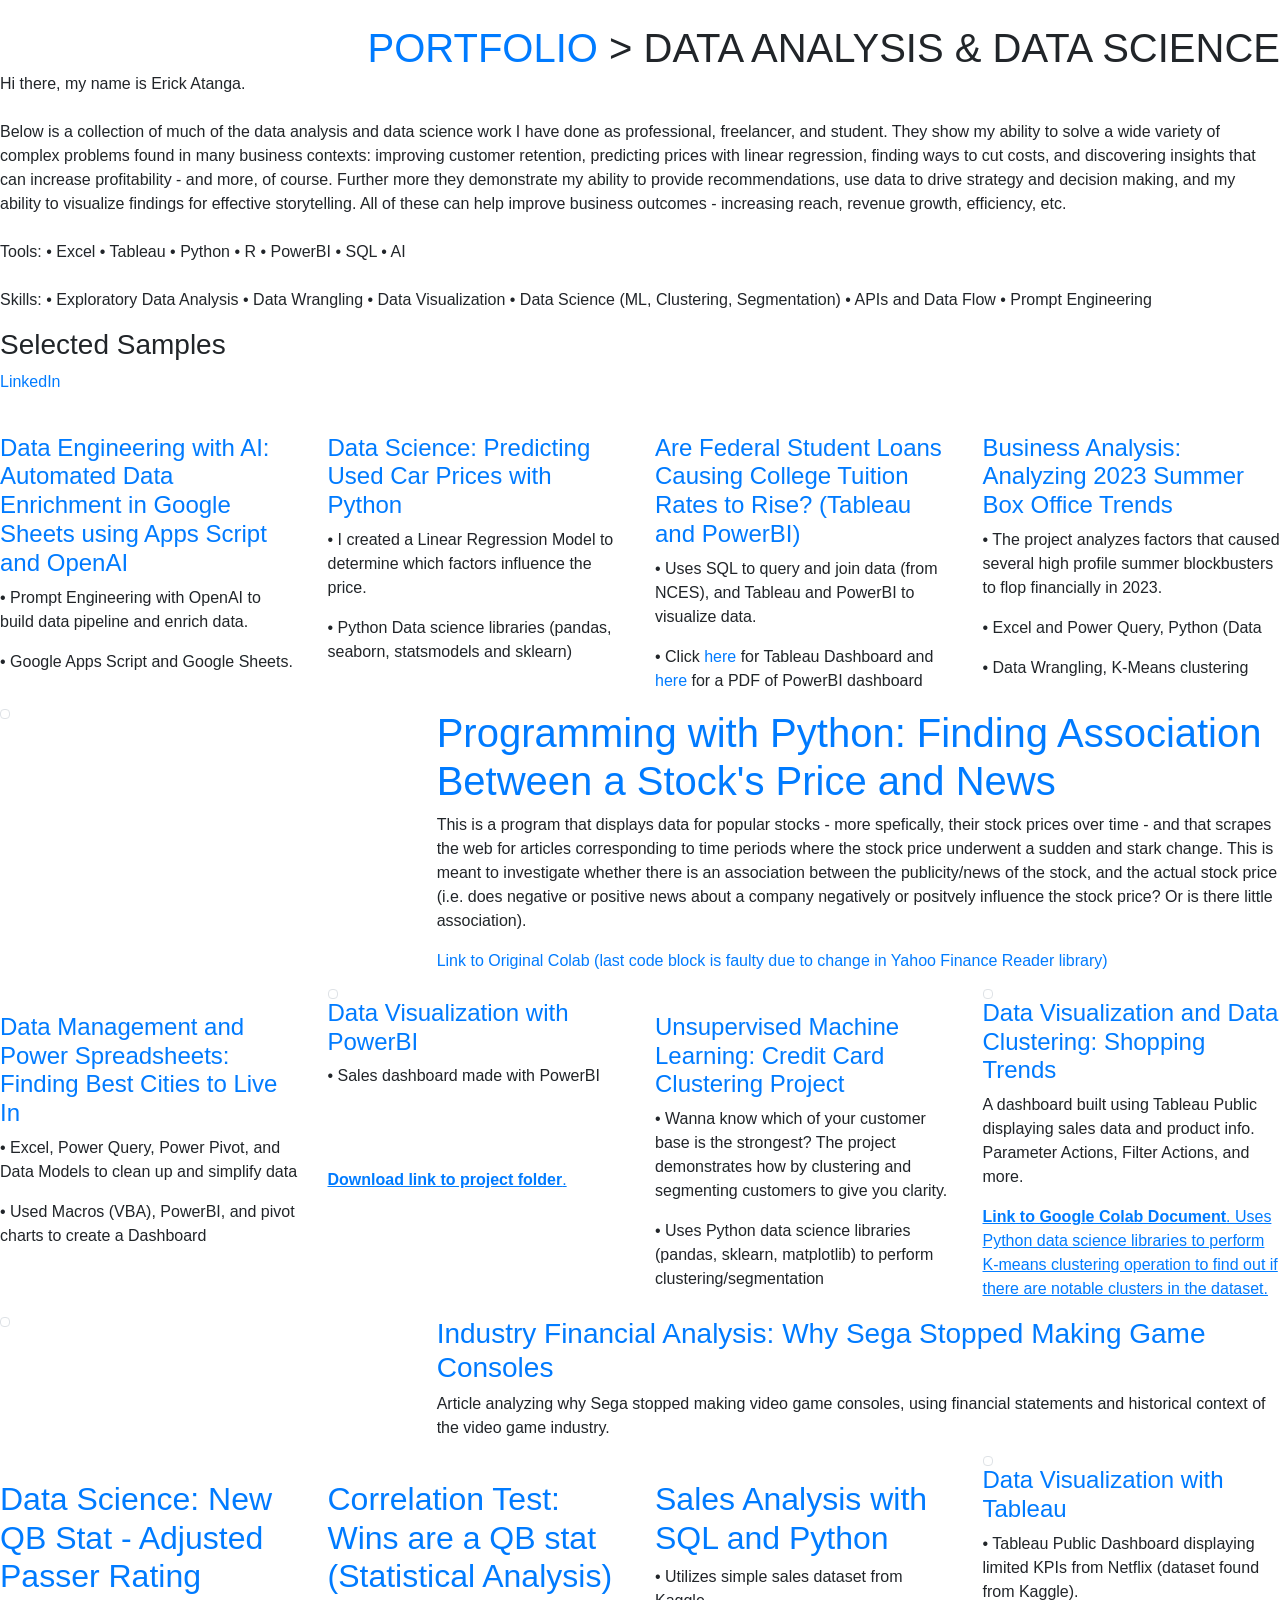
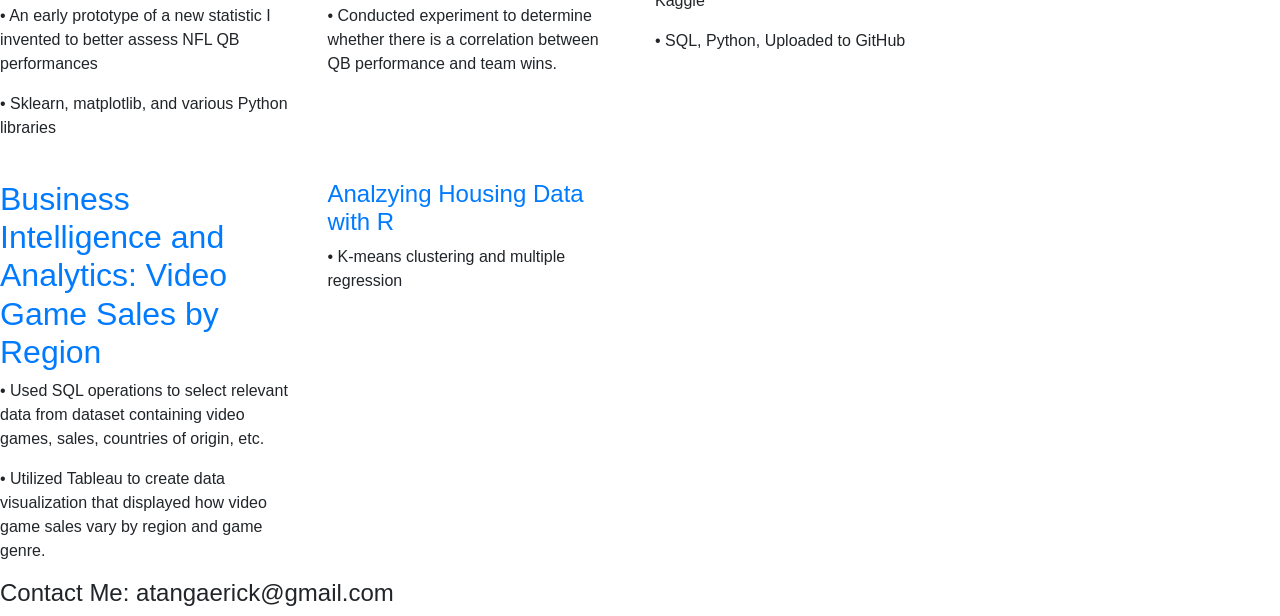
==== dataanalysis.html @ 1e57eef2 "Update dataanalysis.html" ====
<!DOCTYPE html>
<html lang="en" dir="ltr">
  <head>
    <meta charset="utf-8" name="viewport" content="width=device-width, initial-scale=1, maximum-scale=1">
    <title></title>
    <link rel="stylesheet" href="https://stackpath.bootstrapcdn.com/bootstrap/4.3.1/css/bootstrap.min.css" integrity="sha384-ggOyR0iXCbMQv3Xipma34MD+dH/1fQ784/j6cY/iJTQUOhcWr7x9JvoRxT2MZw1T" crossorigin="anonymous">
    <link rel ="stylesheet" type="text/css" href="styles.css">
  </head>
  <body>
    <header>
      <div class="logo">
        <a onclick = "showHome()" href="index.html"><img src="logo3.png" alt="" height="56px"></a>

      </div>
      <div  style="float:right;"class="port_showcase">
        <h1><a href="portfolio.html">PORTFOLIO</a> > DATA ANALYSIS & DATA SCIENCE</h1>

      </div
    </header>

<div class="webdev_PAGE da_container">
    <br><br>

    <!-- Intro paragraph -->
    <p style="font-size: 15 px;"> Hi there, my name is Erick Atanga.
    <br>
    <br>
    Below is a collection of much of the data analysis and data science work I have done as professional, freelancer, and student.
      They show my ability to solve a wide variety of complex problems found in many business contexts: improving customer retention, 
      predicting prices with linear regression, finding ways to cut costs, and discovering insights that can increase profitability - and more, of course. 
      Further more they demonstrate my ability to provide recommendations, use data to drive strategy and decision making, and my ability to 
      visualize findings for effective storytelling. All of these can help improve business outcomes - increasing reach, revenue growth, efficiency, etc.
      



    <br> <br>
    Tools: • Excel  • Tableau  • Python  • R  • PowerBI  • SQL • AI

    <br> <br>
    Skills: • Exploratory Data Analysis • Data Wrangling  • Data Visualization  • Data Science (ML, Clustering, Segmentation)  • APIs and Data Flow   •  Prompt Engineering
    </p>

    <h3> Selected Samples </h3>




    <p><a href="https://www.linkedin.com/in/erick-atanga/">LinkedIn </a></p>
  
    <!-- First Row -->
    <div class="row ">

      
       <div class="col-xs-3 col-md-3">
          <div class="row port_block">
            <div class="col-sm-12 col-md-12 image">
              <img src="Total Sales in 2024 by Classification.png" alt="" class ="img-fluid mb-4 float-left">
            </div>
            <div class="col-sm-12 col-md-12 text">
              <h4><a href="https://medium.com/@atangaerick/data-engineering-with-ai-data-flow-global-car-sales-analysis-144ca59e19d1">Data Engineering with AI: Automated Data Enrichment in Google Sheets using Apps Script and OpenAI</a></h4>
              <p>• Prompt Engineering with OpenAI to build data pipeline and enrich data.</p>
              <p>• Google Apps Script and Google Sheets.</p>
            </div>
          </div>
        </div>

        <div class="col-xs-3 col-md-3">
          <div class="row port_block">
            <div class="col-sm-12 col-md-12 image">
              <img src="car-dealership.jpg" alt="" class ="img-fluid mb-4 float-left">
            </div>
            <div class="col-sm-12 col-md-12 text">
              <h4><a href="https://colab.research.google.com/drive/1rkM5wm70Lut0s2rb2PP7ncopTNyig13F">Data Science: Predicting Used Car Prices with Python</a></h4>
              <p>• I created a Linear Regression Model to determine which factors influence the price.</p>
              <p>• Python Data science libraries (pandas, seaborn, statsmodels and sklearn) </p>
            </div>
          </div>
        </div>

        <div class="col-xs-3 col-md-3">
          <div class="row port_block">
            <div class="col-sm-12 col-md-12 image">
              <img src="img/powerbi-dash.png" alt="" class ="img-fluid mb-4 float-left">
            </div>
            <div class="col-sm-12 col-md-12 text">
              <h4><a href="student-loan.html">Are Federal Student Loans Causing College Tuition Rates to Rise? (Tableau and PowerBI)</a></h4>
              <p>• Uses SQL to query and join data (from NCES), and Tableau and PowerBI to visualize data.</p>
              <p>• Click <a href="https://public.tableau.com/app/profile/erick.atanga/viz/CostofTuitionvsStudentLoanAmountAretheyrelated/Dashboard1">here</a> for Tableau Dashboard
                and <a href="downloads/loan-tuition-pdf.pdf">here</a> for a PDF of PowerBI dashboard</p>
            </div>
          </div>
        </div>

        <div class="col-xs-3 col-md-3">
          <div class="row port_block">
            <div class="col-sm-12 col-md-12 image">
              <img src="tbos_summer_2023_img.webp" alt="" class ="img-fluid mb-4 float-left">
            </div>
            <div class="col-sm-12 col-md-12 text">
              <h4><a href="https://theboxofficescientist.com/2023/12/14/analyzing-box-office-movie-trends-in-the-post-covid-era/">Business Analysis: Analyzing 2023 Summer Box Office Trends</a></h4>
              <p>• The project analyzes factors that caused several high profile summer blockbusters to flop financially in 2023.</p>
              <p>• Excel and Power Query, Python (Data</p>
              <p>• Data Wrangling, K-Means clustering</p>
            </div>
          </div>
        </div>



       


    </div>

  
  <!-- Stock Row -->

    <div class="row port_block ">
      <div class="col-xs-4 col-md-4 col-lg-4 image">
        <img src="stock_assoc.png" class="img-thumbnail float-left" alt="">
      </div>
      <div class="col-xs-8 col-md-8 col-lg-8 text">
        <h1><a href="https://github.com/eatanga-git/stockPriceAssocationWithNews/blob/main/Erick_Atanga_ISH.ipynb">Programming with Python: Finding Association Between a Stock's Price and News</a></h1>
        <p>This is a program that displays data for popular stocks - more spefically, their stock prices over time - and that scrapes the web for articles corresponding to time periods where the stock price underwent a sudden and stark change. This is meant to investigate whether there is an association between the publicity/news of the stock, and the actual stock price (i.e. does negative or positive news about a company negatively or positvely influence the stock price? Or is there little association).</p>
        <p><a href="https://colab.research.google.com/drive/13ug18mvxejWuTKfoSpHkppxMhvERC9QQ">Link to Original Colab (last code block is faulty due to change in Yahoo Finance Reader library)</a></p>
      </div>
    </div>

    
  
    <!-- Shopping Trends and PowerBI row -->
    <div class="row ">

      <div class="col-xs-3 col-md-3">
        <div class="row port_block">
          <div class="col-sm-12 col-md-12 image">
            <img src="best_cities.png" alt="" class ="img-fluid mb-4 float-left">
          </div>
          <div class="col-sm-12 col-md-12 text">
            <h4><a href="best-cities.html">Data Management and Power Spreadsheets: Finding Best Cities to Live In</a></h4>
            <p>• Excel, Power Query, Power Pivot, and Data Models to clean up and simplify data</p>
            <p>• Used Macros (VBA), PowerBI, and pivot charts to create a Dashboard</p>
          </div>
        </div>
      </div>


      <div class="col-xs-3 col-md-3">
        <div class="row port_block ">
          <div class="col-xs-12 col-md-12 col-lg-12 image">
            <img src="img/powerbi_img.png" class="img-thumbnail float-left" alt="">
          </div>
          <div class="col-xs-12 col-md-12 col-lg-12 text">
            <h4><a href="downloads/p3_powerbi.zip" download> Data Visualization with PowerBI</a></h4>
            <p>• Sales dashboard made with PowerBI<p>
              <br></br>
            <p><a href="downloads/p3_powerbi.zip" download><u><b>Download link to project folder</b>.</u></a></p>
          </div>
        </div>
      </div>
     


    <!-- Tableau Row -->
    
       

       <div class="col-xs-3 col-md-3">
          <div class="row port_block">
            <div class="col-xs-12 col-md-12 col-lg-12 image">
              <img src="collab-logo.png" alt="" class ="img-fluid mb-4 float-left">
            </div>
            <div class="col-sm-12 col-md-12 text">
              <h4><a href="https://colab.research.google.com/drive/1xH-5D46YMCDhdMShTvZAqkut_VW6xddQ?usp=sharing">Unsupervised Machine Learning: Credit Card Clustering Project</a></h2>
              <p>• Wanna know which of your customer base is the strongest?
              The project demonstrates how by clustering and segmenting customers to give you clarity.</p>
              <p>• Uses Python data science libraries (pandas, sklearn, matplotlib) to perform clustering/segmentation</p>
            </div>
          </div>
        </div>
      

        <div class="col-xs-3 col-md-3">
          <div class="row port_block ">
            <div class="col-xs-12 col-md-12 col-lg-12 image">
              <img src="shopping-trends.png" class="img-thumbnail float-left" alt="">
            </div>
            <div class="col-xs-12 col-md-12 col-lg-12 text">
              <h4><a href="https://public.tableau.com/views/ShoppingTrends_17324168523340/Dashboard1?:language=en-US&:sid=&:redirect=auth&:display_count=n&:origin=viz_share_link">Data Visualization and Data Clustering: Shopping Trends</a></h4>
              <p>A dashboard built using Tableau Public displaying sales data and product info. Parameter Actions, Filter Actions, and more. </p>
              <p><a href="https://colab.research.google.com/drive/1JVxu6tYnQdXkBpcEbcwhyKxZLcVMwJ1O?usp=sharing"><u><b>Link to Google Colab Document</b>. Uses Python data science libraries to perform K-means clustering operation to find out if there are notable
              clusters in the dataset.</u></a></p>
            </div>
          </div>
        </div>
    </div>
    

   <div class="row port_block ">
      <div class="col-xs-4 col-md-4 col-lg-4 image">
        <img src="Sega Net Income (Operating Income minus Operating Expenses and Taxes) 1993-2001 in USD.png" class="img-thumbnail float-left" alt="">
      </div>
      <div class="col-xs-8 col-md-8 col-lg-8 text">
        <h3><a href="https://medium.com/@atangaerick/the-real-reason-sega-stopped-making-consoles-f03199b3f289">Industry Financial Analysis: Why Sega Stopped Making Game Consoles </a></h1>
        <p>Article analyzing why Sega stopped making video game consoles, using financial statements and historical context of the video game industry.</p>
        
      </div>
    </div>

    <!-- Third Row -->
    
  <div class = "row">
        <div class="col-xs-3 col-md-3">
          <div class="row port_block">
            <div class="col-sm-12 col-md-12 image">
              <img src="purdy.webp" alt="" class ="img-fluid mb-4 float-left">
            </div>
            <div class="col-sm-12 col-md-12 text">
              <h2><a href="https://takethissports.com/new-qb-stat-adjusted-passer-rating/">Data Science: New QB Stat - Adjusted Passer Rating</a></h2>
              <p>• An early prototype of a new statistic I invented to better assess NFL QB performances</p>
              <p>• Sklearn, matplotlib, and various Python libraries </p>
            </div>
          </div>
        </div>

        <div class="col-xs-3 col-md-3">
          <div class="row port_block">
            <div class="col-sm-12 col-md-12 image">
              <img src="tt_home.png" alt="" class ="img-fluid mb-4 float-left">
            </div>
            <div class="col-sm-12 col-md-12 text">
              <h2><a href="https://takethissports.com/wins-are-a-qb-stat-statistical-analysis/">Correlation Test: Wins are a QB stat (Statistical Analysis)</a></h2>
              <p>• Conducted experiment to determine whether there is a correlation between QB performance and team wins.</p>
            </div>
          </div>

        </div>




        <div class="col-xs-3 col-md-3">
          <div class="row port_block">
            <div class="col-sm-12 col-md-12 image">
              <img src="sql-example.png" alt="" class ="img-fluid mb-4 float-left">
            </div>
            <div class="col-sm-12 col-md-12 text">
              <h2><a href="https://github.com/eatanga-git/sales-analysis-mysql">Sales Analysis with SQL and Python</a></h2>
              <p>• Utilizes simple sales dataset from Kaggle </p>
              <p>• SQL, Python, Uploaded to GitHub</p>
            </div>
          </div>
        </div>

       <div class="col-xs-3 col-md-3">
            <div class="row port_block ">
                <div class="col-xs-12 col-md-12 col-lg-12 image">
                  <img src="netflix-dashboard.png" class="img-thumbnail float-left" alt="">
                </div>
                <div class="col-xs-12 col-md-12 col-lg-12 text">
                  <h4><a href="https://public.tableau.com/views/NetflixDashboard_17322525082250/Dashboard1?:language=en-US&:sid=&:redirect=auth&:display_count=n&:origin=viz_share_link">Data Visualization with Tableau</a></h4>
                  <p>• Tableau Public Dashboard displaying limited KPIs from Netflix (dataset found from Kaggle).</p>
                </div>
            </div>
          </div>


       

  </div>

     
  
  <!-- Bottom Row -->

  <div class = "row">
        <div class="col-xs-3 col-md-3">
          <div class="row port_block">
            <div class="col-sm-12 col-md-12 image">
              <img src="Dashboard_1.png" alt="" class ="img-fluid mb-4 float-left">
            </div>
            <div class="col-sm-12 col-md-12 text">
              <h2><a href="https://drive.google.com/file/d/1iudBcihu8FjoLsHeZFnyFnBpuEWPBEAp/view?usp=sharing">Business Intelligence and Analytics: Video Game Sales by Region</a></h2>
              <p>•	Used SQL operations to select relevant data from dataset containing video games, sales, countries of origin, etc.</p>

              <p>•	Utilized Tableau to create data visualization that displayed how video game sales vary by region and game genre. </p>
            </div>
          </div>
        </div>

       <div class="col-xs-3 col-md-3">
          <div class="row port_block">
            <div class="col-sm-12 col-md-12 image">
              <img src="img/r_proj_images/regressor_output.png" alt="" class ="img-fluid mb-4 float-left">
            </div>
            <div class="col-sm-12 col-md-12 text">
              <h4><a href="Housing-with-r.html">Analzying Housing Data with R</a></h4>
              <p>• K-means clustering and multiple regression</p>
            </div>
          </div>
        </div>

     




</div>



    


    <!-- Fifth Row -->
    <div class="row ">




    </div>
</div>






  <footer onclick="showContact()" >
    <h4 >Contact Me: atangaerick@gmail.com </h4>

  </footer>
  <script src="https://code.jquery.com/jquery-3.3.1.slim.min.js" integrity="sha384-q8i/X+965DzO0rT7abK41JStQIAqVgRVzpbzo5smXKp4YfRvH+8abtTE1Pi6jizo" crossorigin="anonymous"></script>
  <script src="https://cdnjs.cloudflare.com/ajax/libs/popper.js/1.14.7/umd/popper.min.js" integrity="sha384-UO2eT0CpHqdSJQ6hJty5KVphtPhzWj9WO1clHTMGa3JDZwrnQq4sF86dIHNDz0W1" crossorigin="anonymous"></script>
  <script src="https://stackpath.bootstrapcdn.com/bootstrap/4.3.1/js/bootstrap.min.js" integrity="sha384-JjSmVgyd0p3pXB1rRibZUAYoIIy6OrQ6VrjIEaFf/nJGzIxFDsf4x0xIM+B07jRM" crossorigin="anonymous"></script>
  <script type="text/javascript" src="jquery.js"></script>
  <script src="script.js" charset="utf-8"></script>
  </body>
</html>
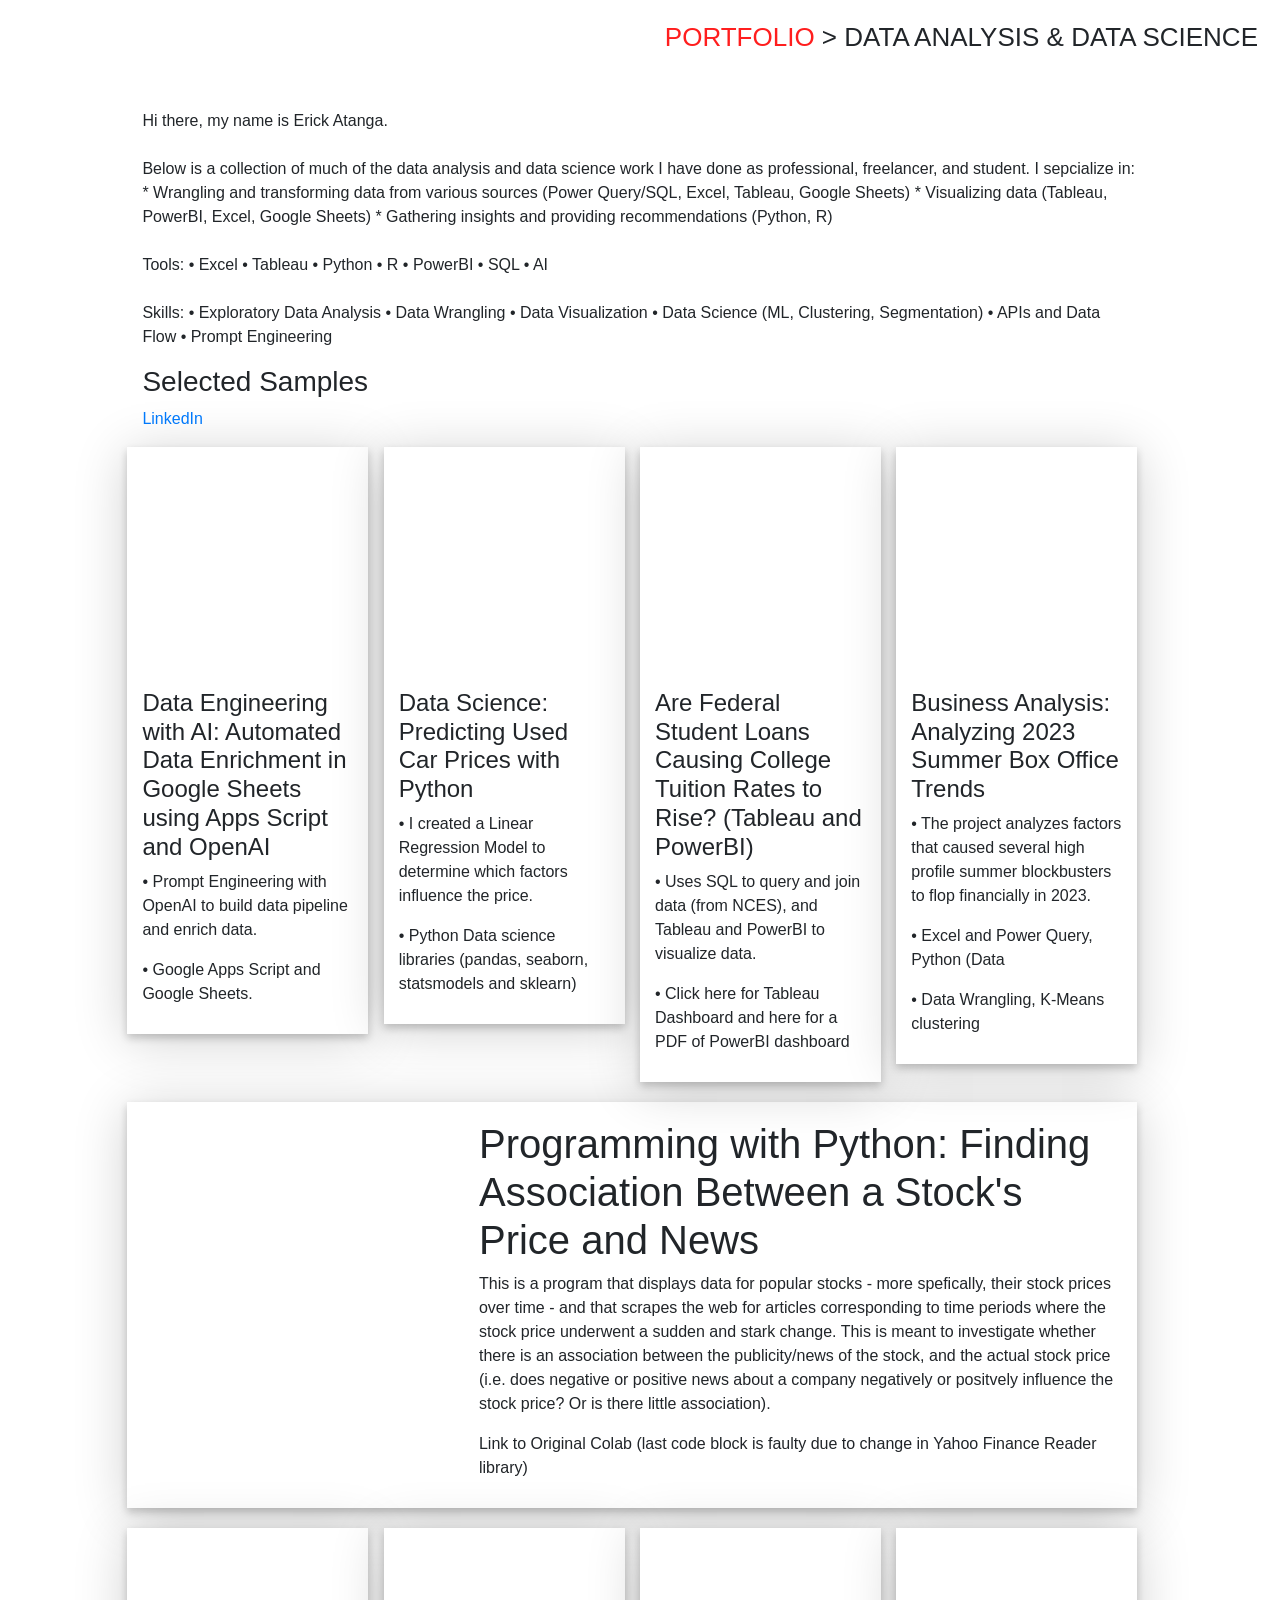
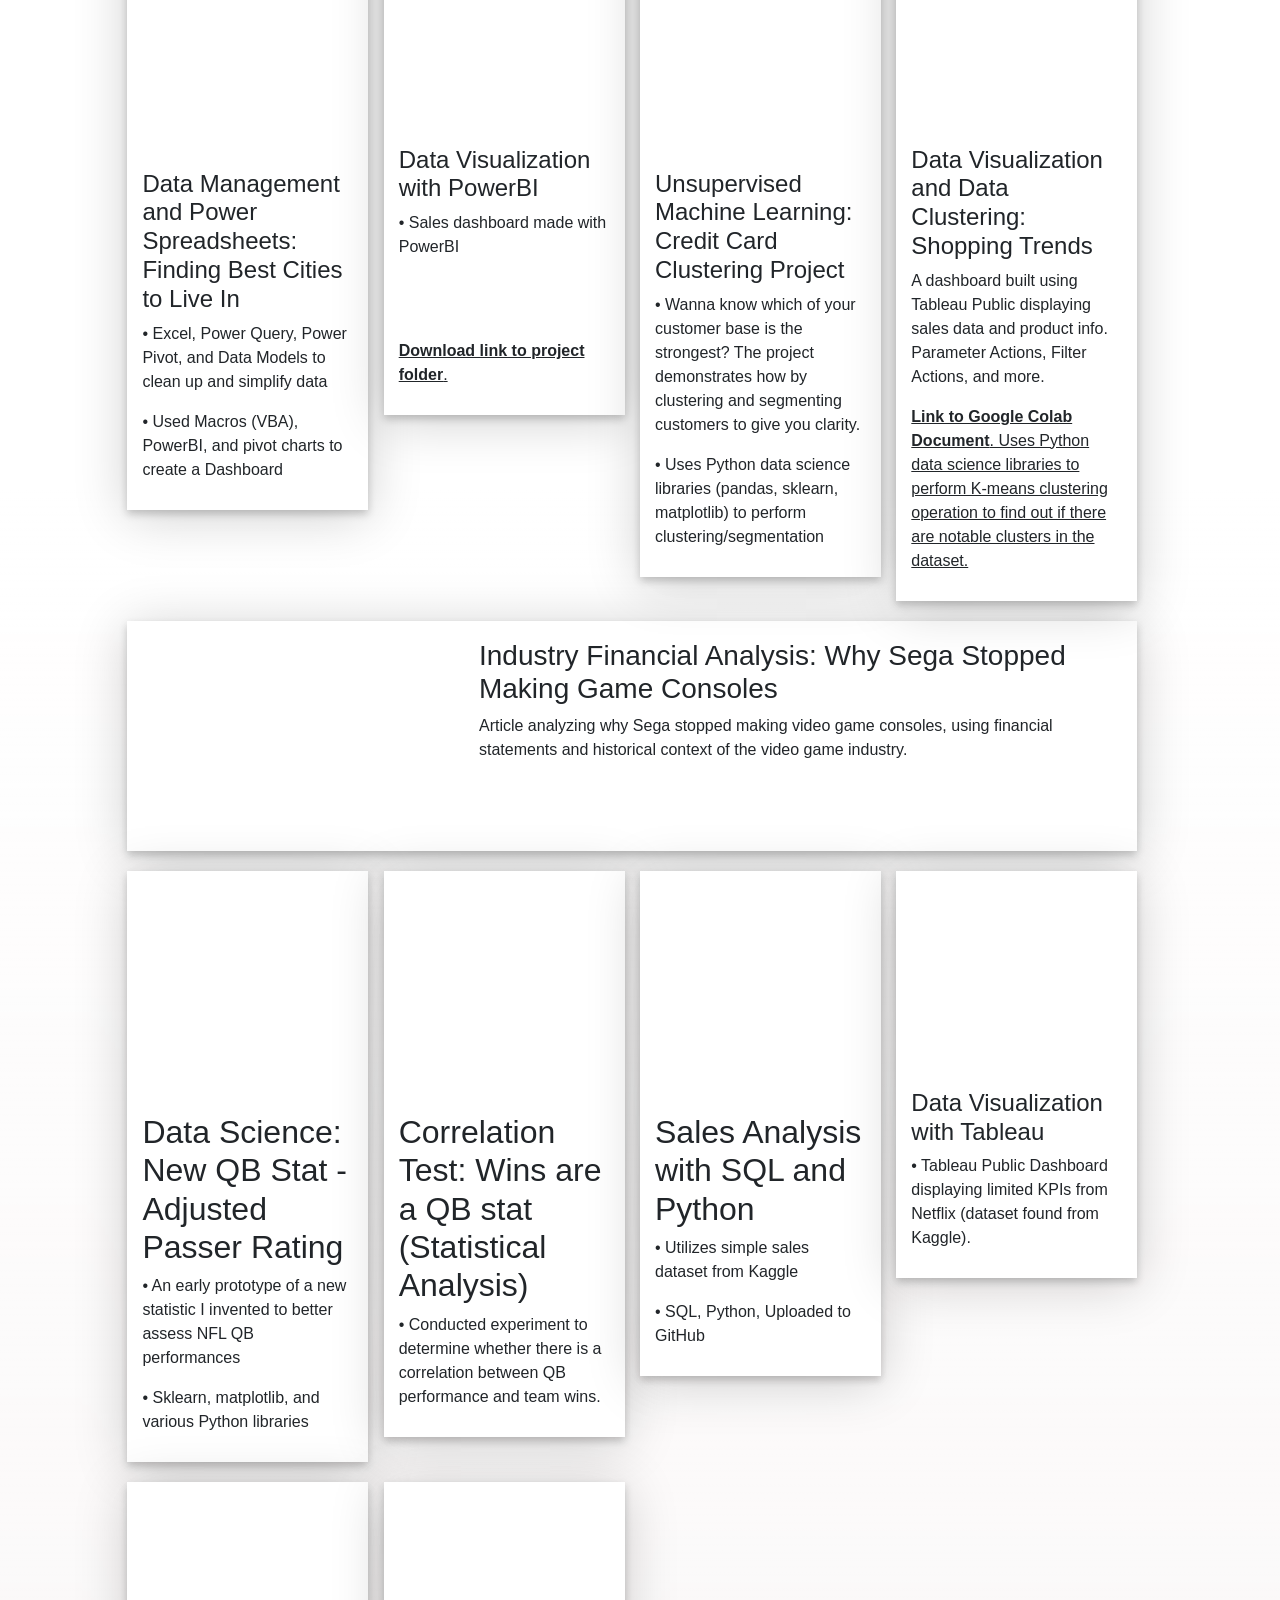
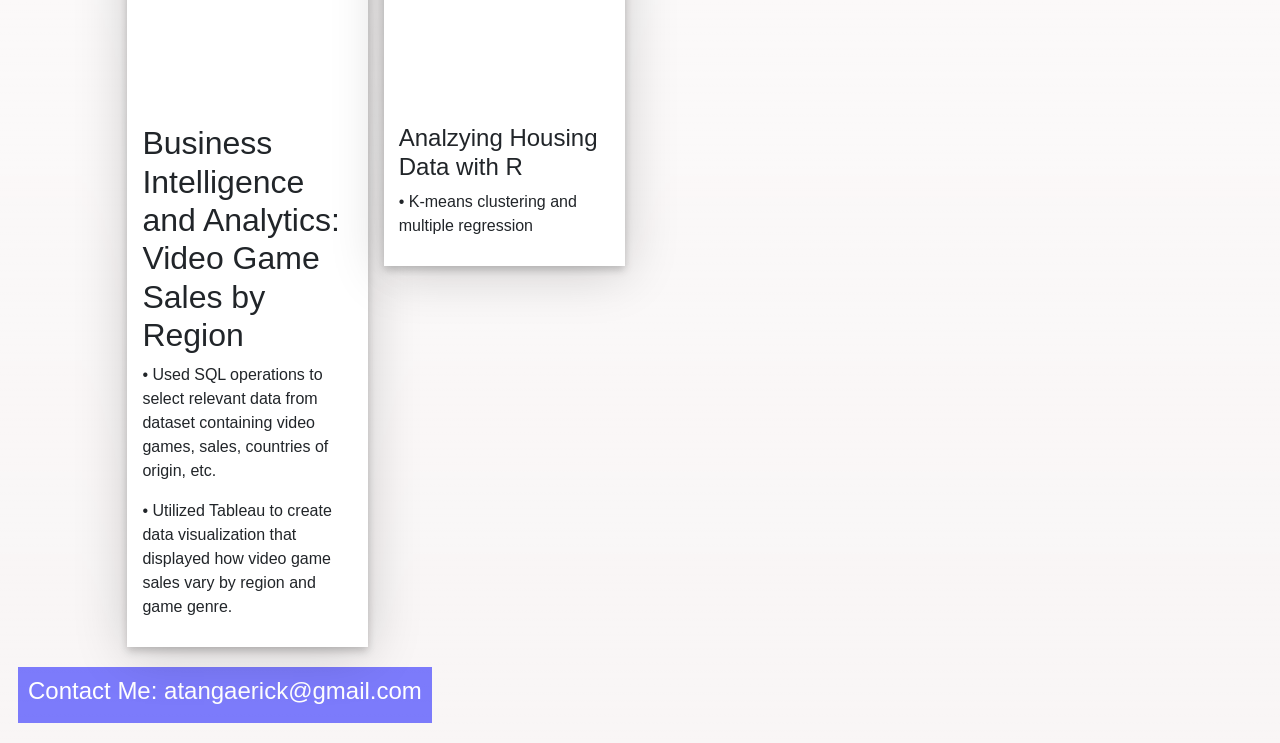
==== commit 9b7ec211: "Update dataanalysis.html" ====
--- a/dataanalysis.html
+++ b/dataanalysis.html
@@ -18,20 +18,17 @@
       </div
     </header>
 
-<div class="webdev_PAGE da_container">
+<div class="webdev_PAGE data_analysis_container">
     <br><br>
 
     <!-- Intro paragraph -->
-    <p style="font-size: 15 px;"> Hi there, my name is Erick Atanga.
+    <p style="font-size: 18 px;"> Hi there, my name is Erick Atanga.
     <br>
     <br>
-    Below is a collection of much of the data analysis and data science work I have done as professional, freelancer, and student.
-      They show my ability to solve a wide variety of complex problems found in many business contexts: improving customer retention, 
-      predicting prices with linear regression, finding ways to cut costs, and discovering insights that can increase profitability - and more, of course. 
-      Further more they demonstrate my ability to provide recommendations, use data to drive strategy and decision making, and my ability to 
-      visualize findings for effective storytelling. All of these can help improve business outcomes - increasing reach, revenue growth, efficiency, etc.
-      
-
+    Below is a collection of much of the data analysis and data science work I have done as professional, freelancer, and student. I sepcialize in:
+      * Wrangling and transforming data from various sources (Power Query/SQL, Excel, Tableau, Google Sheets)
+      * Visualizing data (Tableau, PowerBI, Excel, Google Sheets)
+      * Gathering insights and providing recommendations (Python, R)
 
 
     <br> <br>
--- a/styles.css
+++ b/styles.css
@@ -0,0 +1,564 @@
+@import url('https://fonts.googleapis.com/css?family=Noto+Sans:400,400i,700,700i');
+
+*{
+  margin: 0px;
+  padding: 0px;
+  image-orientation: from-image;
+}
+body{
+  background-color: rgb(249, 246, 246);
+  color: #212529;
+}
+.body_container{
+  width: 100%;
+  margin: auto;
+}
+.center {
+  text-align: center;
+}
+.container{
+  width: 74%;
+  margin: auto;
+}
+.da_container{
+  width: 90%;
+  margin: auto;
+}
+.data_analysis_container{
+  width: 80%;
+  margin: auto;
+}
+.home_container{
+  width: 73%;
+  margin: auto;
+}
+footer {
+  text-align: center;
+  color: white;
+  background-color: rgba(0,0,255, 0.5);
+  margin: 0px;
+  padding: 10px;
+}
+.showcase{
+  margin-top: 50px;
+  font-size: 100px;
+  font-weight:500;
+
+  /*background-image: url("img/drawings/Serena Williams.jpg");*/
+}
+
+/* HEADER / MAIN NAV */
+.main-header,
+header {
+  background-image: linear-gradient(rgba(255,255,255,0.98) 53%, rgba(255,255,255,0) 100%);
+  padding: 14px 18px 20px;
+  position: sticky;
+  position: -webkit-sticky;
+  top: 0;
+  z-index: 999;
+  display: flex;
+  align-items: center;
+  justify-content: space-between;
+  flex-wrap: wrap;
+}
+
+.logo {
+  margin-top: 0;
+  display: flex;
+  align-items: center;
+}
+
+.logo img {
+  transition: transform 0.3s ease;
+}
+
+.logo img:hover {
+  transform: scale(1.05);
+}
+
+nav,
+.nav {
+  display: flex;
+  align-items: center;
+  justify-content: flex-end;
+  gap: 10px;
+  margin-right: 0;
+  padding: 0;
+  background-color: transparent;
+}
+
+nav a,
+.nav a {
+  display: inline-block;
+  text-decoration: none;
+  padding: 10px 14px;
+  margin: 0;
+  font: 20px 'Noto Sans', sans-serif;
+  color: rgba(0, 0, 255, 1);
+  background-color: rgba(255,255,255,0.7);
+  border-radius: 8px;
+  transition: color 0.25s ease, background-color 0.25s ease, transform 0.25s ease;
+}
+
+/* IMPORTANT: do NOT change font-size on hover */
+nav a:hover,
+.nav a:hover {
+  text-decoration: none;
+  color: rgba(96, 176, 255, 1);
+  background-color: rgba(240, 248, 255, 0.95);
+  transform: translateY(-1px);
+}
+
+nav .icon,
+.nav .icon {
+  display: none;
+  font-size: 24px;
+  line-height: 1;
+}
+
+/* MOBILE */
+@media screen and (max-width: 1000px) {
+  .main-header,
+  header {
+    align-items: flex-start;
+  }
+
+  nav,
+  .nav {
+    width: 100%;
+    display: block;
+    margin-top: 10px;
+  }
+
+  nav a,
+  .nav a {
+    display: none;
+  }
+
+  nav a.icon,
+  .nav a.icon {
+    display: block;
+    width: fit-content;
+    margin-left: auto;
+    padding: 10px 12px;
+  }
+
+  nav.responsive,
+  .nav.responsive {
+    display: flex;
+    flex-direction: column;
+    align-items: stretch;
+    gap: 8px;
+  }
+
+  nav.responsive a,
+  .nav.responsive a {
+    display: block;
+    width: 100%;
+    text-align: left;
+    margin: 0;
+  }
+
+  nav.responsive a.icon,
+  .nav.responsive a.icon {
+    width: fit-content;
+    align-self: flex-end;
+  }
+}
+@keyframes Scale {
+  from {
+    transform: scale3d(1,1,1);
+  }
+  to{
+    transform: scale3d(1.25, 1.25, 1.25);
+  }
+}
+@-webkit-keyframes textScale {
+  from {
+    transform: scale3d(1,1,1);
+  }
+  to{
+    transform: scale3d(1.25, 1.25, 1.25);
+  }
+}
+/*home_PAGE**************/
+/*BODY*/
+.home_PAGE{
+  margin-top: 95px;
+  padding-bottom: 60px;
+}
+.home_PAGE h2{
+  line-height: 2.8;
+  font-weight: 300;
+  font-size: 210%;
+}
+.home_PAGE a {
+  text-decoration: none;
+      color: #212529;
+}
+.home_block{
+  margin-top: 0px;
+  padding-top: 0px;
+  margin-bottom: 0px;
+}
+.home_PAGE .row {
+
+    transition: all ease 0.9s ;
+    -webkit-transition: all ease 0.9s;
+  padding-bottom: 100px;
+  border-bottom: 2px solid rgba(122,122,122,0.1);
+
+}
+.home_PAGE .row:hover{
+  cursor: pointer;
+  filter: brightness(132%);
+  -webkit-filter: brightness(132%);
+  /*transform:scale(1.02);*/
+
+}
+
+.home_PAGE >.col {
+  padding-top: 0
+}
+.home_PAGE img {
+  width: 100%;
+    height: 100%;
+    object-fit: cover;
+    border: none;
+}
+.content{
+  margin: 20px 10px;
+}
+
+/*about_PAGE**************/
+/*BODY*/
+.about_PAGE {
+  display: none;
+  margin-top: 20px;
+padding-bottom: 60px;
+}
+.about_PAGE p {
+  font-size: 20px;
+  line-height: 2.1;
+  text-align: justify;
+}
+
+
+/*services_PAGE**************/
+/*BODY*/
+.services_PAGE{
+  display: none;
+  padding-bottom: 60px;
+}
+
+.service_block{
+  background-color: rgb(255,255,255);
+  box-shadow: 0 4px 8px 0 rgba(0, 0, 0, 0.2), 0 6px 50px 0 rgba(0, 0, 0, 0.19);
+  padding: 18px 0px 12px;
+  margin-bottom: 20px;
+
+}
+.service_block img{
+  display: inline-block;
+  border: none;
+  height: 130px;
+}
+.service_block .row{
+  background-color: rgba(255,255,255,1);
+}
+/*contact_PAGE**************/
+
+.contact_PAGE{
+  display: none;
+  padding-bottom: 60px;
+}
+.contact_PAGE p {
+  font-size: 28px;
+}
+/*BODY*/
+
+.hide{
+  opacity: 0%;
+}
+
+/*portfolio*/{
+
+}
+.port_container{
+  width: 85%;
+  margin: auto;
+}
+.port_block{
+  background-color: rgb(255,255,255);
+  box-shadow: 0 4px 8px 0 rgba(0, 0, 0, 0.2), 0 6px 50px 0 rgba(0, 0, 0, 0.19);
+  padding: 18px 0px 12px;
+  margin-bottom: 20px;
+  margin-right: 0.5px;
+  transition: all ease 0.4s;
+  -webkit-transition: all ease 0.4s;
+}
+
+.port_block:hover {
+  transform: scale(1.1);
+}
+.port_block img{
+  border: none;
+  max-width: 90%;
+  height: 200px;
+  object-fit: cover;
+  display: inline-block;
+}
+.portfolio_PAGE {
+  margin-bottom: 65px;
+}
+.portfolio_PAGE p{
+  font-size: 110%;
+}
+.portfolio_PAGE > .row{
+  z-index: 0;
+}
+.portfolio_PAGE a{
+  text-decoration: none;
+  color: #212529;
+}
+
+video {
+  padding: 0 !important;
+}
+
+.port_showcase {
+  position: relative;
+
+}
+.port_showcase h1 {
+  padding-top: 8px;
+  padding-right: 4px;
+  font-size: 26px;
+}
+  .port_showcase a{
+  transition: all ease 0.3s;
+  -webkit-transition: all ease 0.3s;
+  text-decoration: none;
+  color: rgba(255, 30, 30, 1);
+
+
+}
+.port_showcase a:hover{
+  text-decoration: none;
+  font-size: 105%;
+  color: rgba(255, 120, 10, 1);
+}
+
+
+/*motiongraphics and Animation pages*/
+.video_block {
+  box-shadow: 0 4px 8px 0 rgba(0, 0, 0, 0.2), 0 6px 50px 0 rgba(0, 0, 0, 0.19);
+  background-color: rgba(255,255,255,1);
+  padding: 30px 20px;
+  border-bottom: 2px solid rgba(122,122,122,0.1);
+}
+/*Web Development*/
+.webdev_PAGE .row  a {
+  color: #212529;
+}
+.webdev_PAGE .row a:hover {
+  text-decoration: none;
+  text-decoration: underline;
+}
+.illustration_PAGE{
+  padding-bottom: 35px;
+}
+.illustration_block{
+  background-color: rgba(255,255,255,1);
+  width: 100%;
+  box-shadow: 0 4px 8px 0 rgba(0, 0, 0, 0.2), 0 6px 50px 0 rgba(0, 0, 0, 0.19);
+  padding: 30px;
+}
+.illustration_block img {
+  padding: 10px 5px;
+  width: 20%;
+  margin-top: 5px;
+  transition: all ease 0.4s;
+  -webkit-transition: all ease 0.4s;
+}
+.illustration_block img:hover{
+  transform: scale(1.2);
+  filter: brightness(150%);
+}
+
+.illustration_block h2 {
+  padding-bottom: 0px;
+}
+.rotate{
+  -webkit-transform: rotate(90deg); /* Chrome, Safari, Opera */
+  transform: rotate(90deg);
+  /*margin-top: 88px;*/
+}
+
+body.graphic-page {
+  background: #f5f7fb;
+  color: #1c1c1c;
+  /*font-family: Arial, Helvetica, sans-serif;*/
+  margin: 0;
+}
+
+.site-header {
+  background: #ffffff;
+  border-bottom: 1px solid #e6e9ef;
+  position: sticky;
+  top: 0;
+  z-index: 1000;
+}
+
+.header-inner {
+  display: flex;
+  justify-content: space-between;
+  align-items: center;
+  padding: 18px 0;
+}
+
+.breadcrumb-title {
+  text-align: right;
+}
+
+.breadcrumb-text {
+  margin: 0;
+  font-size: 0.95rem;
+  font-weight: 600;
+  letter-spacing: 0.03em;
+  color: #4c566a;
+}
+
+.breadcrumb-text a {
+  color: #111827;
+  text-decoration: none;
+}
+
+.breadcrumb-text a:hover {
+  text-decoration: underline;
+}
+
+.hero-section {
+  background: linear-gradient(135deg, #0f172a, #1e293b);
+  color: white;
+  padding: 80px 0 60px;
+  margin-bottom: 40px;
+}
+
+.hero-content {
+  max-width: 800px;
+}
+
+.hero-content h1 {
+  font-size: 2.8rem;
+  font-weight: 700;
+  margin-bottom: 12px;
+}
+
+.hero-content p {
+  font-size: 1.1rem;
+  line-height: 1.7;
+  color: rgba(255,255,255,0.85);
+  margin: 0;
+}
+
+.portfolio-wrapper {
+  padding-bottom: 60px;
+}
+
+.portfolio-section {
+  background: #ffffff;
+  border-radius: 18px;
+  padding: 28px;
+  margin-bottom: 32px;
+  box-shadow: 0 8px 24px rgba(15, 23, 42, 0.06);
+  border: 1px solid #e9edf5;
+}
+
+.section-heading {
+  margin-bottom: 22px;
+}
+
+.section-heading h2 {
+  font-size: 1.6rem;
+  margin-bottom: 8px;
+  color: #111827;
+}
+
+.section-heading p {
+  margin: 0;
+  color: #5b6474;
+  line-height: 1.6;
+}
+
+.section-heading a {
+  text-decoration: none;
+}
+
+.section-heading a h2:hover {
+  color: #2563eb;
+}
+
+.image-grid {
+  display: grid;
+  grid-template-columns: repeat(auto-fit, minmax(220px, 1fr));
+  gap: 18px;
+}
+
+.image-grid a {
+  display: block;
+  background: #f8fafc;
+  border-radius: 14px;
+  overflow: hidden;
+  border: 1px solid #e5e7eb;
+  transition: transform 0.2s ease, box-shadow 0.2s ease;
+}
+
+.image-grid a:hover {
+  transform: translateY(-4px);
+  box-shadow: 0 10px 24px rgba(0, 0, 0, 0.10);
+}
+
+.image-grid img {
+  width: 100%;
+  height: 260px;
+  object-fit: cover;
+  display: block;
+}
+
+.site-footer {
+  background: #111827;
+  color: white;
+  text-align: center;
+  padding: 40px 0;
+  margin-top: 40px;
+}
+
+.site-footer h4 {
+  margin: 0;
+  font-weight: 600;
+}
+
+@media (max-width: 768px) {
+  .header-inner {
+    flex-direction: column;
+    align-items: flex-start;
+    gap: 12px;
+  }
+
+  .breadcrumb-title {
+    text-align: left;
+  }
+
+  .hero-content h1 {
+    font-size: 2.1rem;
+  }
+
+  .portfolio-section {
+    padding: 20px;
+  }
+
+  .image-grid img {
+    height: 220px;
+  }
+}
